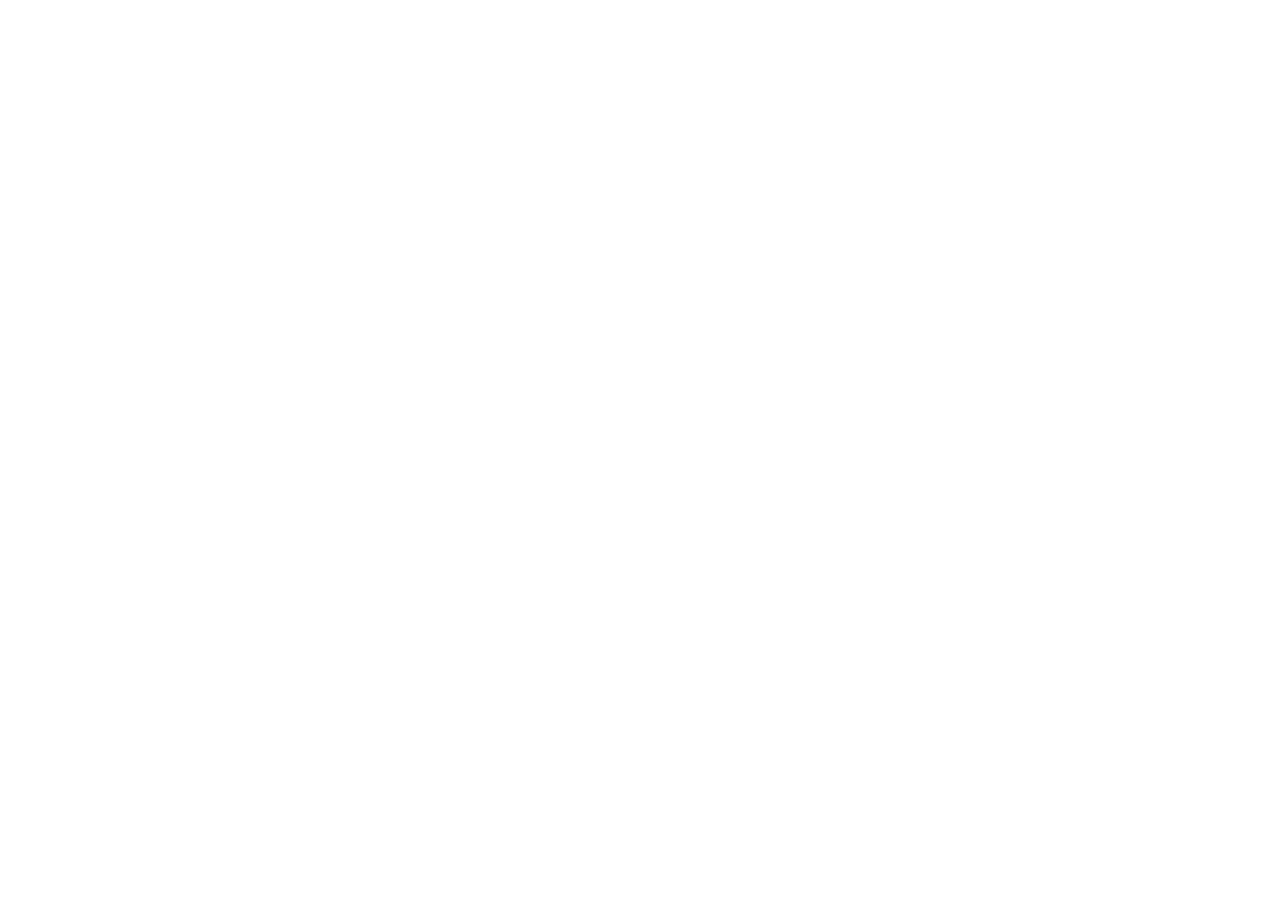
==== Projeto_travel-gram/index.html @ de7a2a10 "initial commit" ====
<!DOCTYPE html>
<html lang="en">
<head>
    <meta charset="UTF-8">
    <meta name="viewport" content="width=device-width, initial-scale=1.0">
    <title>Travel-Gram| Perfil de viagens</title>
    <link rel="stylesheet" href="styles/global.css">
</head>
<body>
    
</body>
</html>
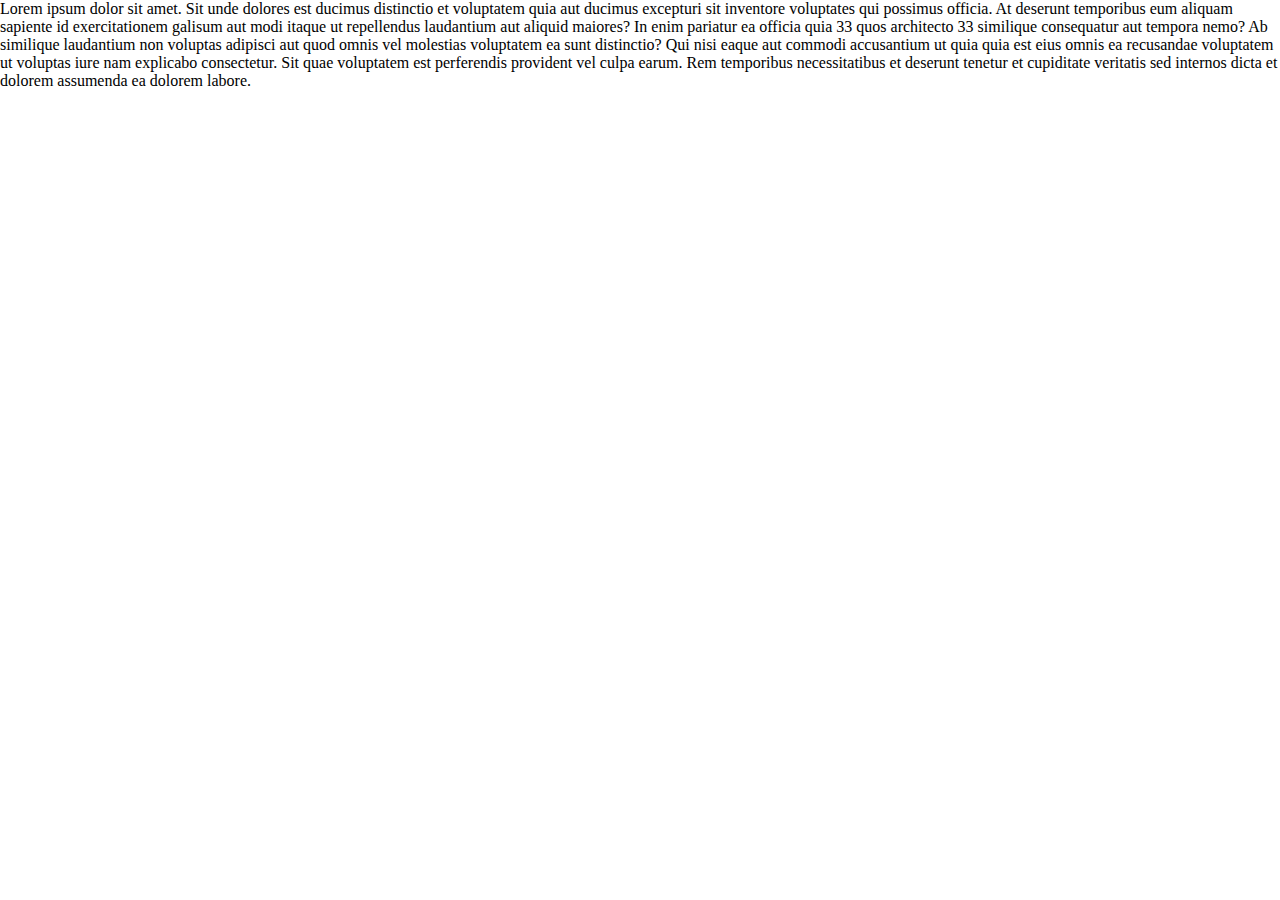
==== commit 7b325172: "initial style guide" ====
--- a/Projeto_travel-gram/index.html
+++ b/Projeto_travel-gram/index.html
@@ -7,6 +7,12 @@
     <link rel="stylesheet" href="styles/global.css">
 </head>
 <body>
-    
+    <p>
+        Lorem ipsum dolor sit amet. Sit unde dolores est ducimus distinctio et voluptatem quia aut ducimus excepturi sit inventore voluptates qui possimus officia. At deserunt temporibus eum aliquam sapiente id exercitationem galisum aut modi itaque ut repellendus laudantium aut aliquid maiores?
+        
+        In enim pariatur ea officia quia 33 quos architecto 33 similique consequatur aut tempora nemo? Ab similique laudantium non voluptas adipisci aut quod omnis vel molestias voluptatem ea sunt distinctio? Qui nisi eaque aut commodi accusantium ut quia quia est eius omnis ea recusandae voluptatem ut voluptas iure nam explicabo consectetur.
+        
+        Sit quae voluptatem est perferendis provident vel culpa earum. Rem temporibus necessitatibus et deserunt tenetur et cupiditate veritatis sed internos dicta et dolorem assumenda ea dolorem labore.
+    </p>
 </body>
 </html>--- a/Projeto_travel-gram/styles/global.css
+++ b/Projeto_travel-gram/styles/global.css
@@ -0,0 +1,18 @@
+*{
+    margin: 0;
+    padding: 0;
+    box-sizing: border-box;
+}
+:root{
+    --brand-color: #EF5F4C;
+    --shape-transparency: #ffffff91;
+    --background-color: #FFFFFF;
+    --surface-color: ##F5F5F5;
+    --skeleton-color: #D9D9D9;
+    --text-color-primary: #313131;
+    --text-color-secondary: ##6C6C6C;   
+}
+body{
+    color:var(--text-color-secondary);
+    background-color: var(--background-color);
+}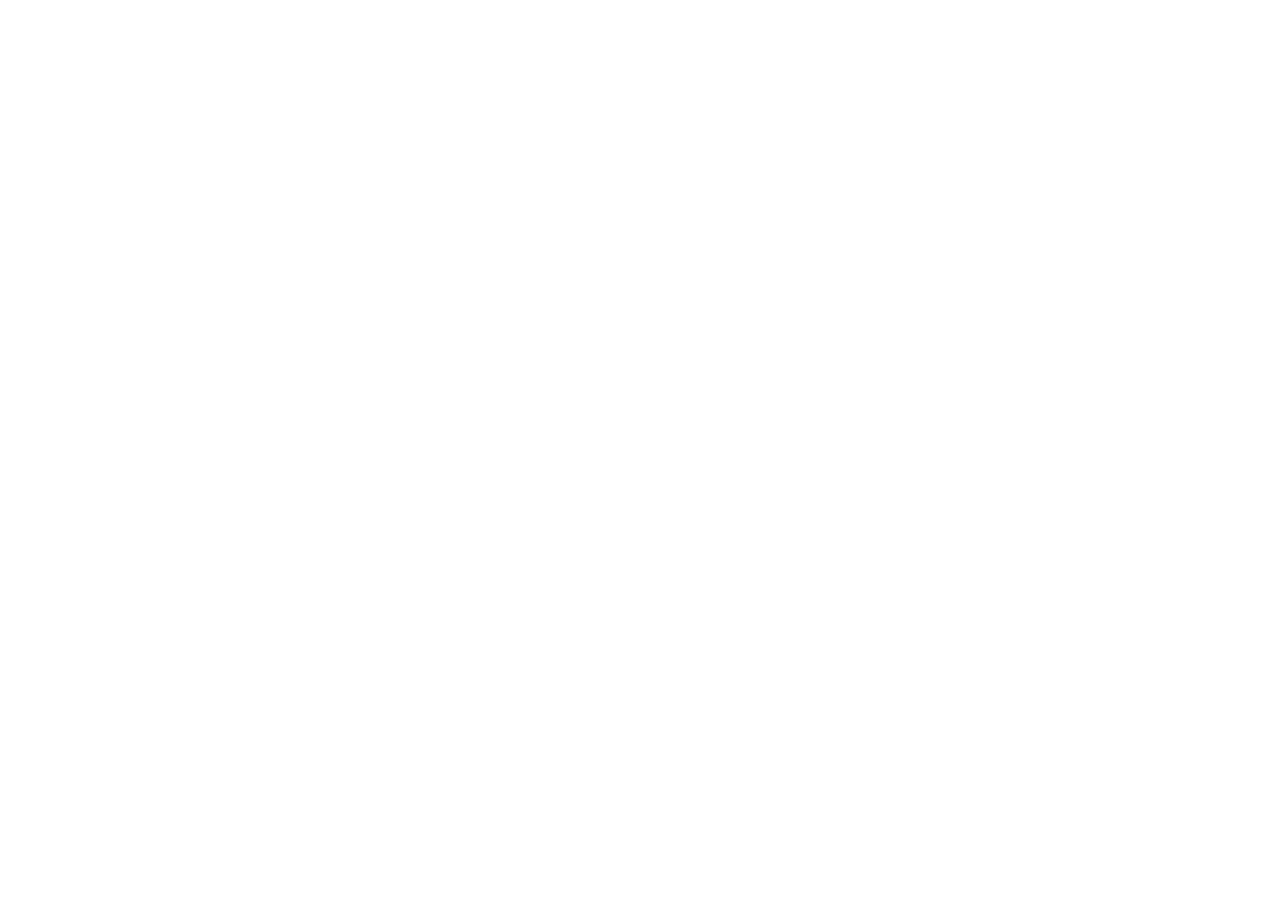
==== commit 5c060c8f: "fonts" ====
--- a/Projeto_travel-gram/index.html
+++ b/Projeto_travel-gram/index.html
@@ -1,18 +1,16 @@
 <!DOCTYPE html>
 <html lang="en">
 <head>
+    <link rel="preconnect" href="https://fonts.googleapis.com">
+    <link rel="preconnect" href="https://fonts.gstatic.com" crossorigin>
     <meta charset="UTF-8">
     <meta name="viewport" content="width=device-width, initial-scale=1.0">
     <title>Travel-Gram| Perfil de viagens</title>
     <link rel="stylesheet" href="styles/global.css">
+    <link href="https://fonts.googleapis.com/css2?family=Alice&family=Poppins:wght@400;700&display=swap" rel="stylesheet">
 </head>
 <body>
     <p>
-        Lorem ipsum dolor sit amet. Sit unde dolores est ducimus distinctio et voluptatem quia aut ducimus excepturi sit inventore voluptates qui possimus officia. At deserunt temporibus eum aliquam sapiente id exercitationem galisum aut modi itaque ut repellendus laudantium aut aliquid maiores?
-        
-        In enim pariatur ea officia quia 33 quos architecto 33 similique consequatur aut tempora nemo? Ab similique laudantium non voluptas adipisci aut quod omnis vel molestias voluptatem ea sunt distinctio? Qui nisi eaque aut commodi accusantium ut quia quia est eius omnis ea recusandae voluptatem ut voluptas iure nam explicabo consectetur.
-        
-        Sit quae voluptatem est perferendis provident vel culpa earum. Rem temporibus necessitatibus et deserunt tenetur et cupiditate veritatis sed internos dicta et dolorem assumenda ea dolorem labore.
     </p>
 </body>
 </html>--- a/Projeto_travel-gram/styles/global.css
+++ b/Projeto_travel-gram/styles/global.css
@@ -10,7 +10,12 @@
     --surface-color: ##F5F5F5;
     --skeleton-color: #D9D9D9;
     --text-color-primary: #313131;
-    --text-color-secondary: ##6C6C6C;   
+    --text-color-secondary: ##6C6C6C;
+    --font-family: "Poppins", sans-serif;
+    --text-bg: bold 32px/125% var(--font-family);
+    --text: 16px/150% var(--font-family);
+    --text-md: 14px/170% var(--font-family);
+    --text-sm: 12px/170% var(--font-family);
 }
 body{
     color:var(--text-color-secondary);
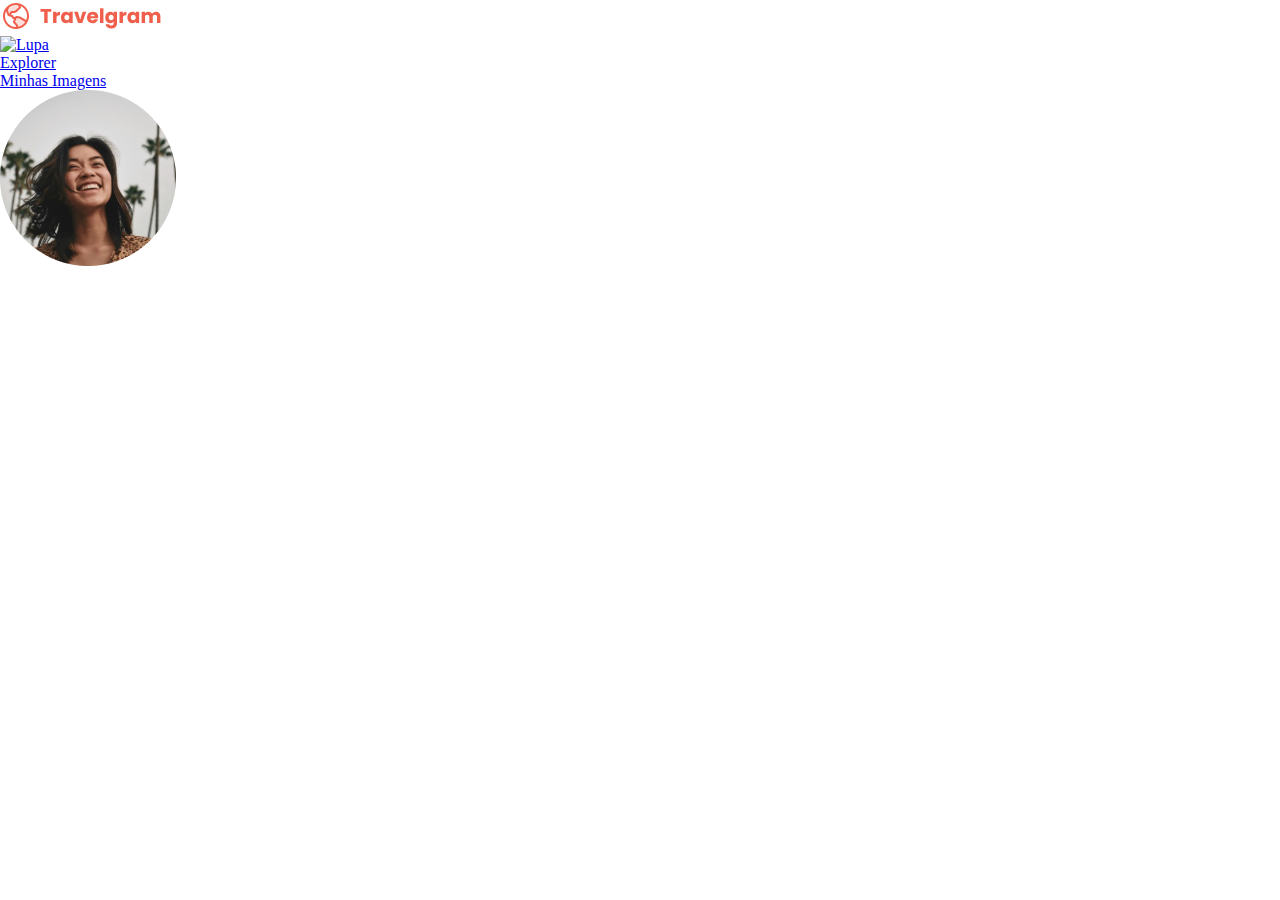
==== commit 04a87757: "Estrutura Html nav" ====
--- a/Projeto_travel-gram/index.html
+++ b/Projeto_travel-gram/index.html
@@ -10,7 +10,18 @@
     <link href="https://fonts.googleapis.com/css2?family=Alice&family=Poppins:wght@400;700&display=swap" rel="stylesheet">
 </head>
 <body>
-    <p>
-    </p>
+    <header>
+        <nav>
+            <a href="#"><img src="assets/Logo.svg" alt="Logo da Pagina"></a>
+
+            <ul id="primary-menu">
+                <a href="#"> <img src="/assets/icons/MagnifyingGlass.svg" alt="Lupa"> </a>
+                <li> <a href="#">Explorer</a> </li>
+                <li> <a href="#">Minhas Imagens</a> </li>
+                <li> <a href="#"><img src="assets/Profile pic.png" alt="Imagem de Perfil"></a> </li>
+            </ul>
+        </nav>
+    </header>
+
 </body>
 </html>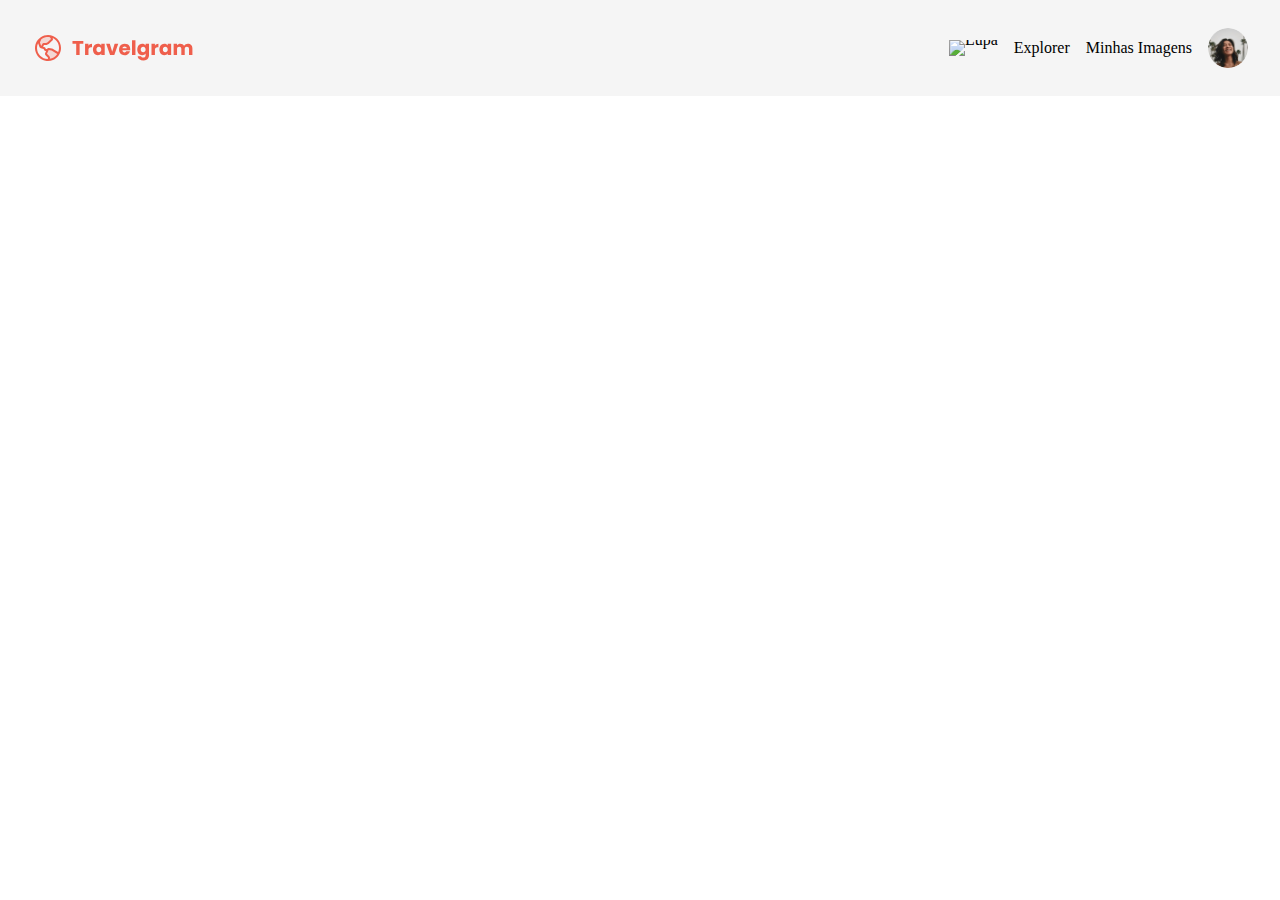
==== commit 1cd64ce6: "css nav" ====
--- a/Projeto_travel-gram/index.html
+++ b/Projeto_travel-gram/index.html
@@ -1,26 +1,28 @@
 <!DOCTYPE html>
-<html lang="en">
+<html lang="pt-br">
 <head>
     <link rel="preconnect" href="https://fonts.googleapis.com">
     <link rel="preconnect" href="https://fonts.gstatic.com" crossorigin>
     <meta charset="UTF-8">
     <meta name="viewport" content="width=device-width, initial-scale=1.0">
     <title>Travel-Gram| Perfil de viagens</title>
-    <link rel="stylesheet" href="styles/global.css">
+    <link rel="stylesheet" href="styles/index.css">
     <link href="https://fonts.googleapis.com/css2?family=Alice&family=Poppins:wght@400;700&display=swap" rel="stylesheet">
 </head>
 <body>
     <header>
-        <nav>
-            <a href="#"><img src="assets/Logo.svg" alt="Logo da Pagina"></a>
+        <div class="bg-suface-color">
+            <nav class="container">
+                <a href="#"><img src="assets/Logo.svg" alt="Logo da Pagina"></a>
 
-            <ul id="primary-menu">
-                <a href="#"> <img src="/assets/icons/MagnifyingGlass.svg" alt="Lupa"> </a>
-                <li> <a href="#">Explorer</a> </li>
-                <li> <a href="#">Minhas Imagens</a> </li>
-                <li> <a href="#"><img src="assets/Profile pic.png" alt="Imagem de Perfil"></a> </li>
-            </ul>
-        </nav>
+                <ul id="primary-menu">
+                    <li><a href="#"> <img src="/assets/icons/MagnifyingGlass.svg" alt="Lupa"> </a></li>
+                    <li> <a href="#">Explorer</a> </li>
+                    <li> <a href="#">Minhas Imagens</a> </li>
+                    <li> <a href="#"><img src="assets/Profile pic.png" alt="Imagem de Perfil"></a> </li>
+                </ul>
+            </nav>
+       </div>
     </header>
 
 </body>
--- a/Projeto_travel-gram/styles/index.css
+++ b/Projeto_travel-gram/styles/index.css
@@ -0,0 +1,2 @@
+@import url(global.css);
+@import url(nav.css);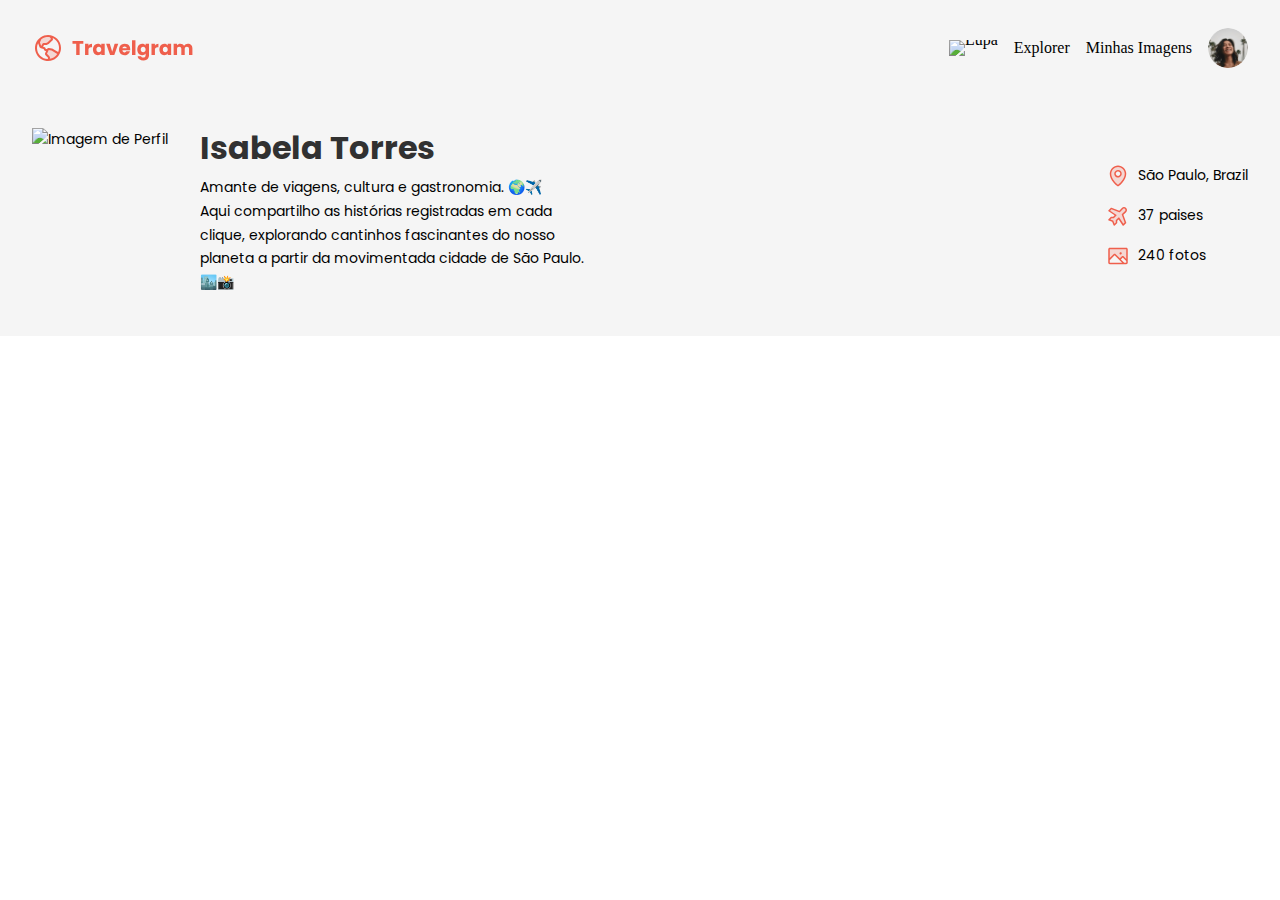
==== commit 1602ca11: "done header" ====
--- a/Projeto_travel-gram/index.html
+++ b/Projeto_travel-gram/index.html
@@ -10,7 +10,6 @@
     <link href="https://fonts.googleapis.com/css2?family=Alice&family=Poppins:wght@400;700&display=swap" rel="stylesheet">
 </head>
 <body>
-    <header>
         <div class="bg-suface-color">
             <nav class="container">
                 <a href="#"><img src="assets/Logo.svg" alt="Logo da Pagina"></a>
@@ -22,8 +21,40 @@
                     <li> <a href="#"><img src="assets/Profile pic.png" alt="Imagem de Perfil"></a> </li>
                 </ul>
             </nav>
-       </div>
-    </header>
+
+       <header>
+        <div class="container">
+            <div id="profile">
+                <img src="/assets/Profile pic.png" alt="Imagem de Perfil">
+                <div>
+                    <h1>Isabela Torres</h1>
+                    <p>
+                       Amante de viagens, cultura e gastronomia. 🌍✈️  <br>
+                       Aqui compartilho as histórias registradas em cada clique, explorando cantinhos 
+                       fascinantes do nosso planeta a partir da movimentada cidade de São Paulo. 🏙️📸
+                    </p>
+                </div>
+                </div>
+                <ul id="info">
+                    <li>
+                        <img src="assets/icons/MapPin.svg" alt="MapPin">
+                        <span>São Paulo, Brazil</span> 
+                    </li>
+                    <li>
+                        <img src="assets/icons/AirplaneTilt.svg" alt="AirplaneTilt">
+                        <span>37 paises</span> </li>
+                    <li>
+                        <img src="assets/icons/Image.svg" alt="Image">
+                        <span>240 fotos</span> 
+                    </li>
+                </ul>             
+           
+
+        </div>
+
+       </header>
+    </div>
+
 
 </body>
 </html>--- a/Projeto_travel-gram/styles/index.css
+++ b/Projeto_travel-gram/styles/index.css
@@ -1,2 +1,3 @@
 @import url(global.css);
-@import url(nav.css);+@import url(nav.css);
+@import url(header.css)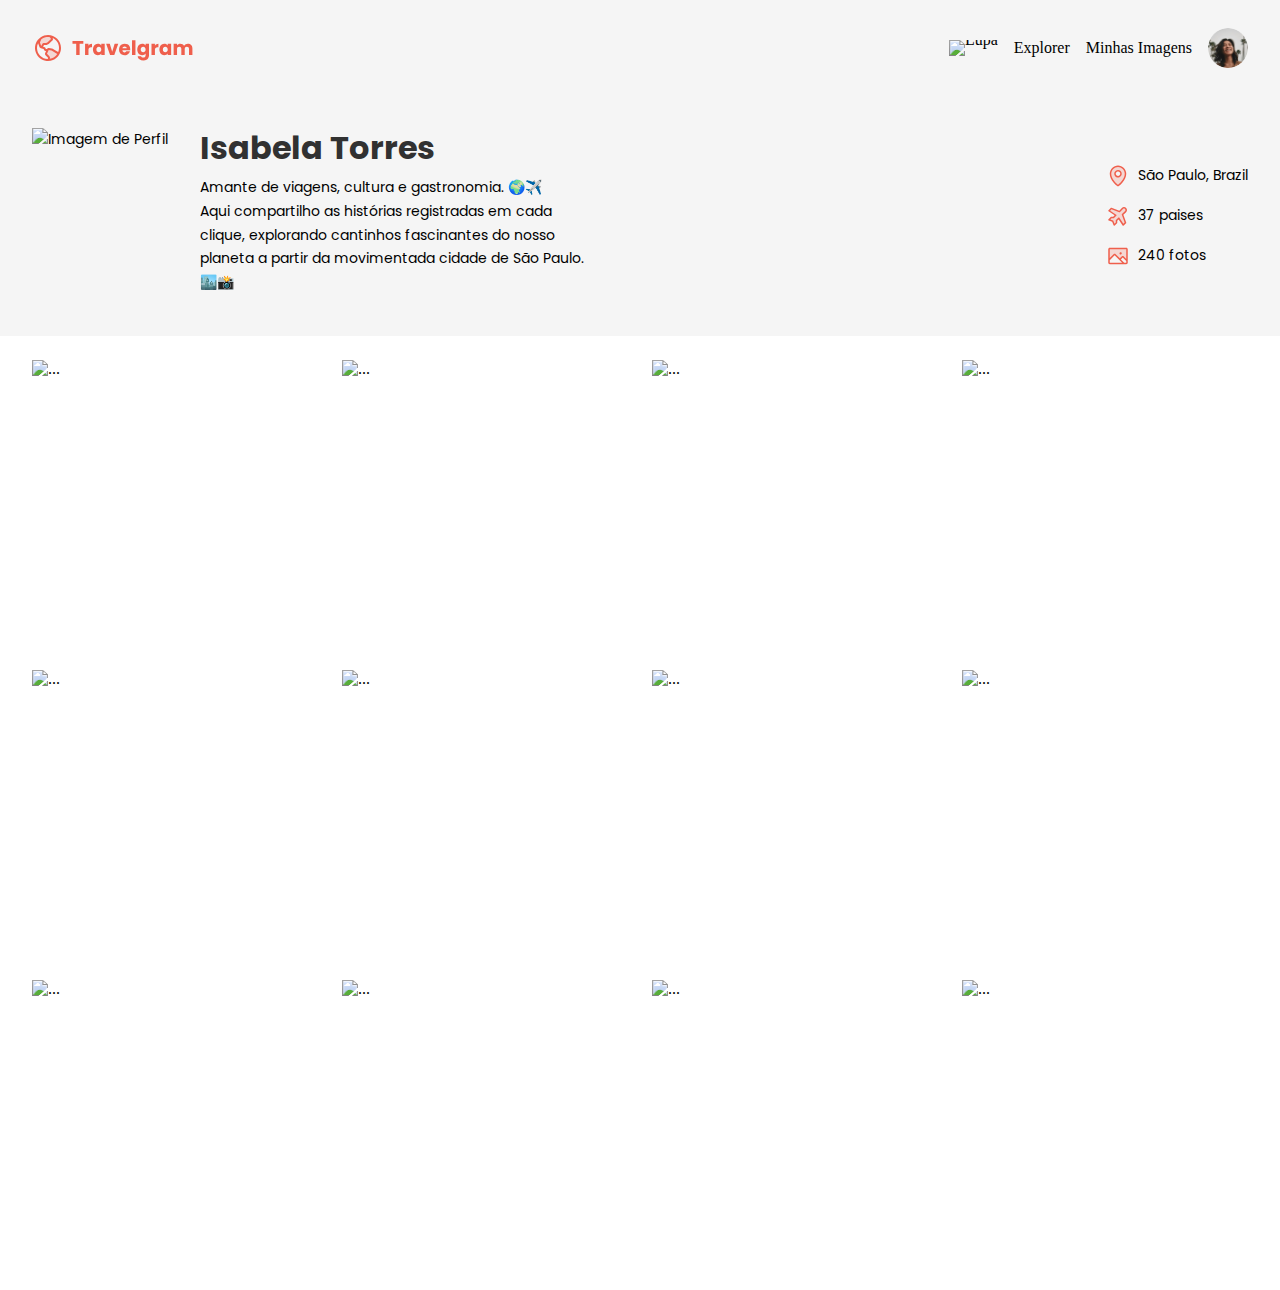
==== commit fdf01c2c: "main done" ====
--- a/Projeto_travel-gram/index.html
+++ b/Projeto_travel-gram/index.html
@@ -53,7 +53,21 @@
         </div>
 
        </header>
-    </div>
+        </div>
+        <main class="container">
+         <img src="/assets/images/Image 01.png" alt="...">
+         <img src="/assets/images/Image 02.png" alt="...">
+         <img src="/assets/images/Image 03.png" alt="...">
+         <img src="/assets/images/Image 04.png" alt="...">
+         <img src="/assets/images/Image 05.png" alt="...">
+         <img src="/assets/images/Image 06.png" alt="...">
+         <img src="/assets/images/Image 07.png" alt="...">
+         <img src="/assets/images/Image 08.png" alt="...">
+         <img src="/assets/images/Image 09.png" alt="...">
+         <img src="/assets/images/Image 10.png" alt="...">
+         <img src="/assets/images/Image 11.png" alt="...">
+         <img src="/assets/images/Image 12.png" alt="...">
+        </main>
 
 
 </body>
--- a/Projeto_travel-gram/styles/index.css
+++ b/Projeto_travel-gram/styles/index.css
@@ -1,3 +1,4 @@
 @import url(global.css);
 @import url(nav.css);
-@import url(header.css)+@import url(header.css);
+@import url(main.css);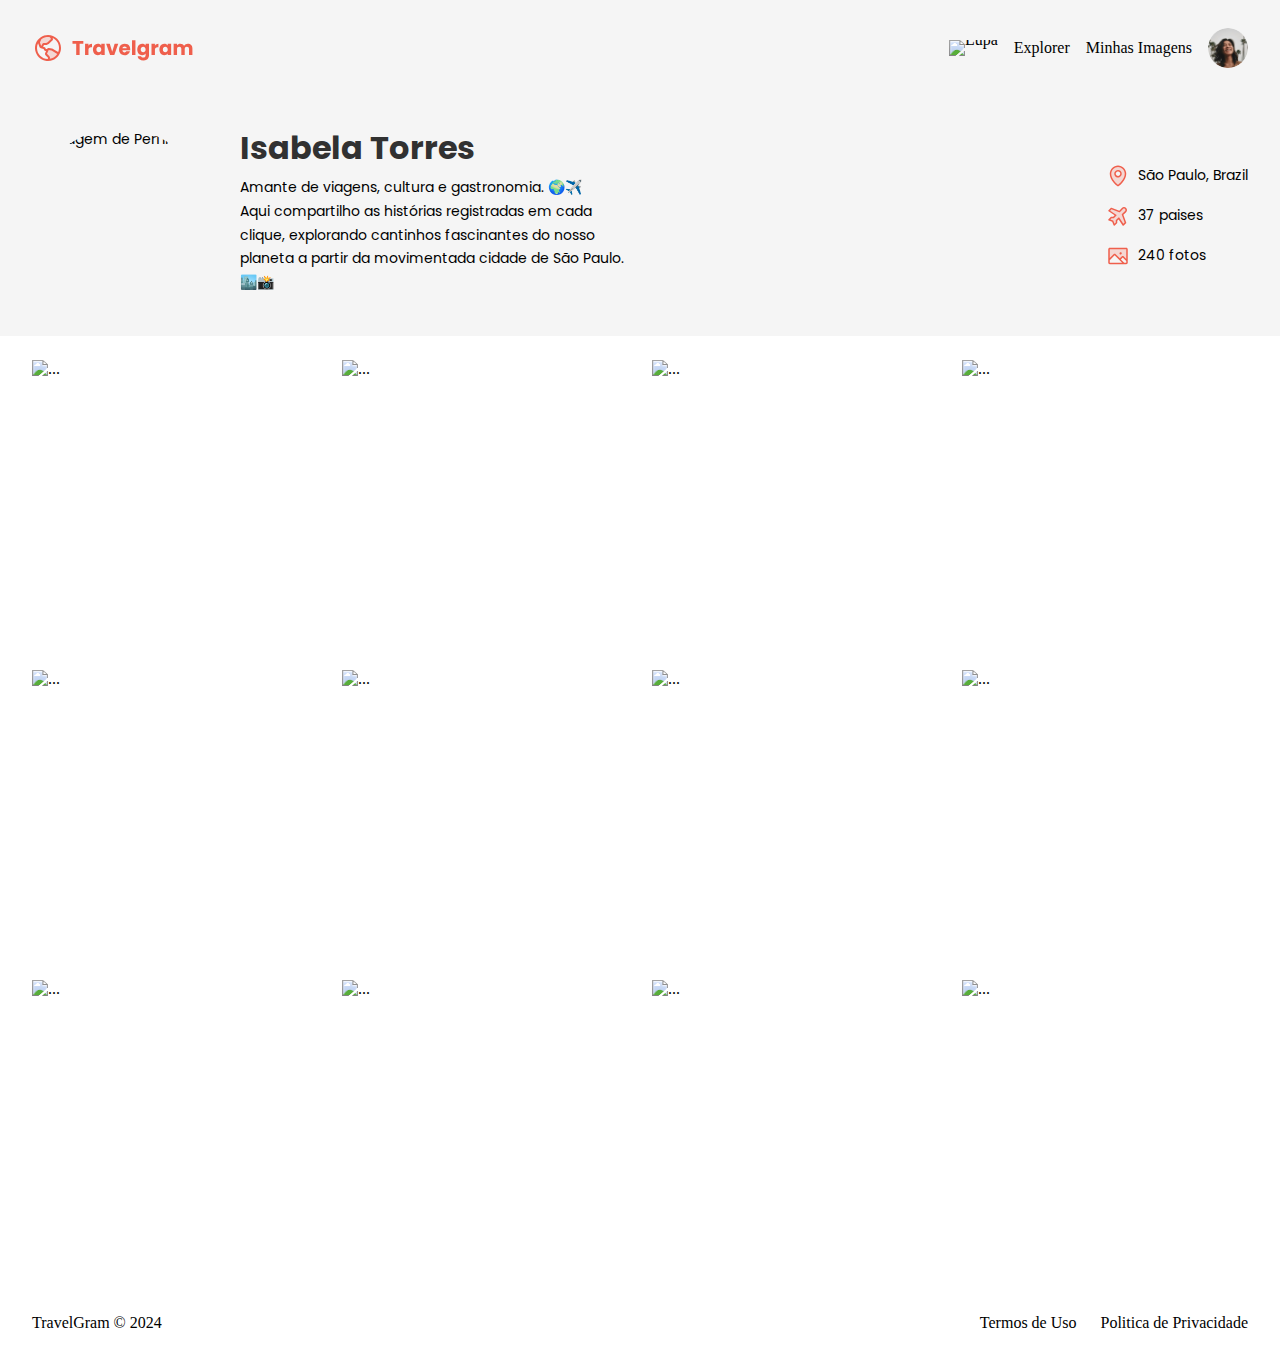
==== commit 9d9855f3: "final project" ====
--- a/Projeto_travel-gram/index.html
+++ b/Projeto_travel-gram/index.html
@@ -68,7 +68,10 @@
          <img src="/assets/images/Image 11.png" alt="...">
          <img src="/assets/images/Image 12.png" alt="...">
         </main>
-
-
+        <footer class="container">
+            <span>TravelGram  &copy; 2024</span>
+            <span> Termos de Uso</span>
+            <span> Politica de Privacidade</span>
+        </footer>
 </body>
 </html>--- a/Projeto_travel-gram/styles/index.css
+++ b/Projeto_travel-gram/styles/index.css
@@ -1,4 +1,5 @@
 @import url(global.css);
 @import url(nav.css);
 @import url(header.css);
-@import url(main.css);+@import url(main.css);
+@import url(footer.css);
